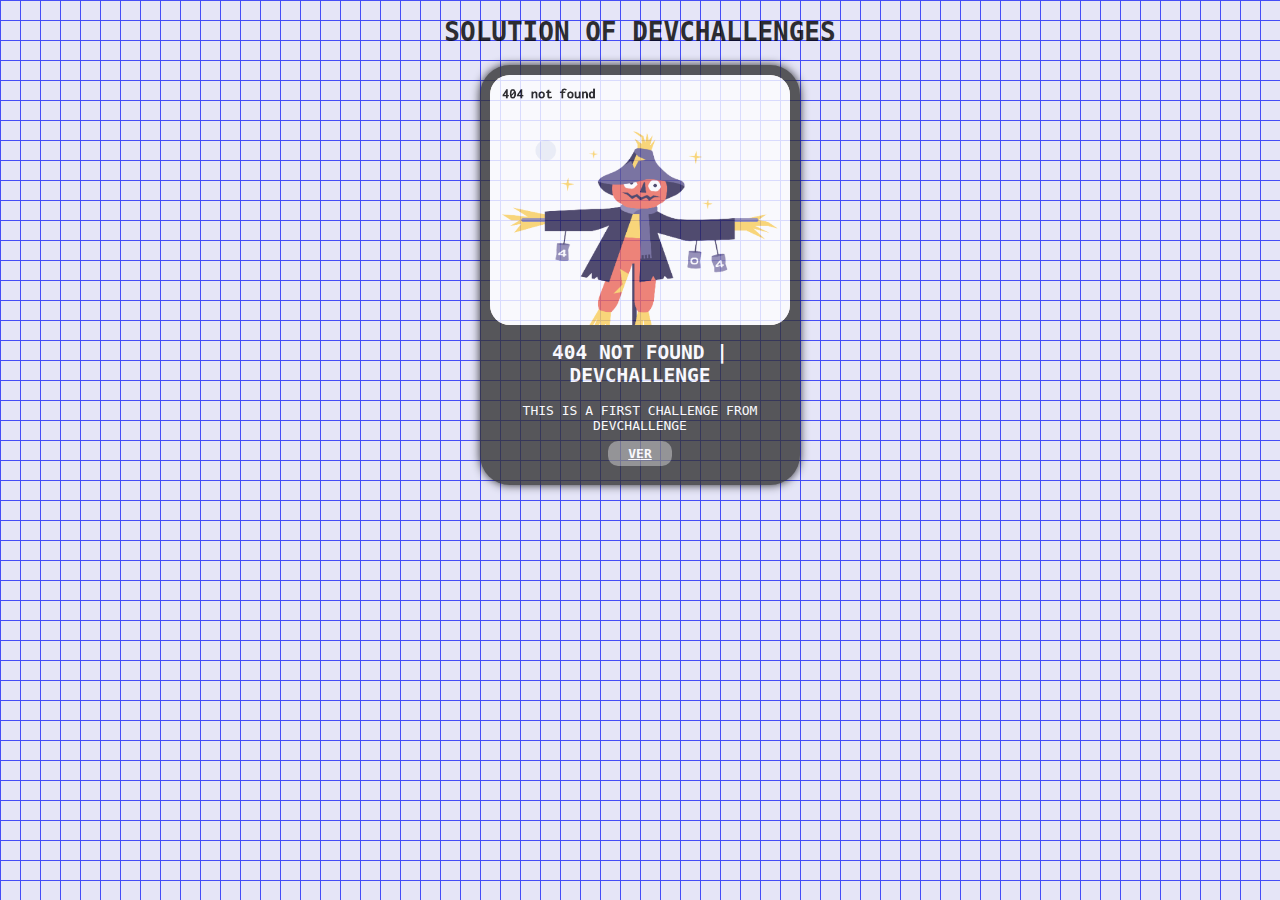
==== index.html @ 0f576c82 "add solution 404 not found challenge" ====
<!DOCTYPE html>
<html lang="en">
<head>
    <meta charset="UTF-8">
    <meta http-equiv="X-UA-Compatible" content="IE=edge">
    <meta name="viewport" content="width=device-width, initial-scale=1.0">

    <link rel="stylesheet" href="main.css">
    <title>devChallenges | sabimael</title>
</head>
<body>
    <main>
        <h1>solution of devChallenges</h1>
        <section class="container-solution">
            <div class="image-solution">
                <img src="./assets/404-not-found.png"  alt="404 not found">
            </div>
            <div class="info-solution">
                <h2>404 not found | devChallenge</h2>
                <p>This is a first challenge from devChallenge</p>
                <a href="./challenges/404-not-found-master/index.html" target="_blank">ver</a>
            </div>
        </section>
    </main>
</body>
</html>
---- main.css ----
html{
    font-family: monospace;
    text-transform: uppercase;
}
h1{
    text-align: center;
}

body{
    background-color: #e5e5f7;
    opacity: 0.8;
    background-image:  linear-gradient(#444cf7 1px, transparent 1px), linear-gradient(to right, #444cf7 1px, #e5e5f7 1px);
    background-size: 20px 20px;
}
.container-solution{
    width: 300px;
    height: 400px;
    background: #333;
    border-radius: 30px;
    box-shadow: 0 0 10px;
    padding: 10px;
    margin: auto;
}

.image-solution{
    width: 300px;
    height: 250px;
    overflow: hidden;
    background-color: antiquewhite;
    border-radius: 20px;
}

.image-solution img{
    width: 100%;
}


.info-solution{
    text-align: center;
    color: #fff;
}

.info-solution a{
    padding: 5px 20px;
    background-color: gray;
    color: #fff;
    text-transform: uppercase;
    font-family: monospace;
    font-weight: bold;
    border-radius: 10px;
}
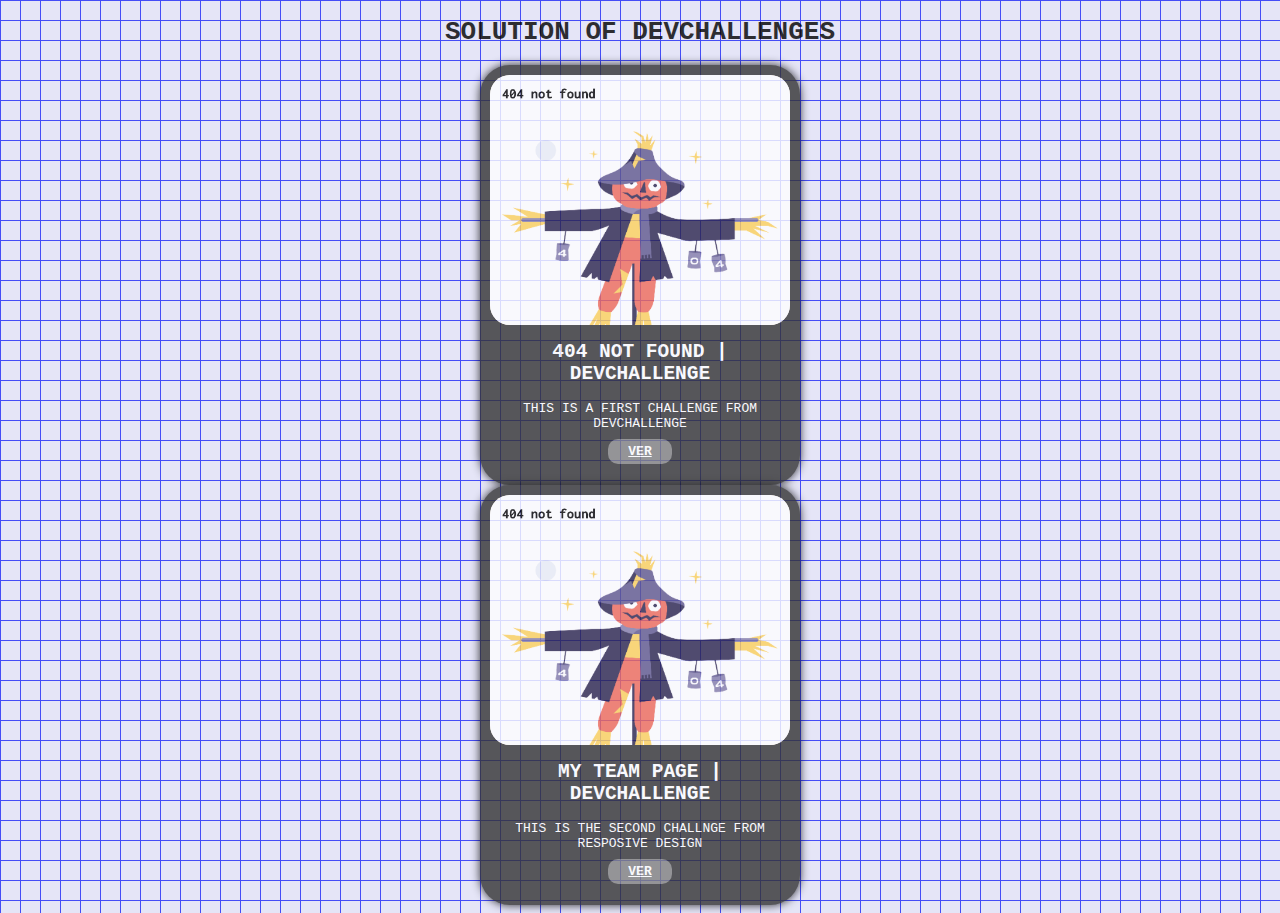
==== commit 36a66a1b: "add card of challenge 2" ====
--- a/index.html
+++ b/index.html
@@ -11,16 +11,26 @@
 <body>
     <main>
         <h1>solution of devChallenges</h1>
-        <section class="container-solution">
+        <div class="card-solution">
             <div class="image-solution">
                 <img src="./assets/404-not-found.png"  alt="404 not found">
             </div>
             <div class="info-solution">
                 <h2>404 not found | devChallenge</h2>
                 <p>This is a first challenge from devChallenge</p>
-                <a href="./challenges/404-not-found-master/index.html" target="_blank">ver</a>
+                <a href="./challenges/responsive-design/404-not-found-master/index.html" target="_blank">ver</a>
             </div>
-        </section>
+        </div>
+        <div class="card-solution">
+            <div class="image-solution">
+                <img src="./assets/404-not-found.png"  alt="404 not found">
+            </div>
+            <div class="info-solution">
+                <h2>My team page | devChallenge</h2>
+                <p>This is the second challnge from resposive design</p>
+                <a href="./challenges/responsive-design/my-team-page-master/index.html" target="_blank">ver</a>
+            </div>
+        </div>
     </main>
 </body>
 </html>--- a/main.css
+++ b/main.css
@@ -12,7 +12,7 @@
     background-image:  linear-gradient(#444cf7 1px, transparent 1px), linear-gradient(to right, #444cf7 1px, #e5e5f7 1px);
     background-size: 20px 20px;
 }
-.container-solution{
+.card-solution{
     width: 300px;
     height: 400px;
     background: #333;
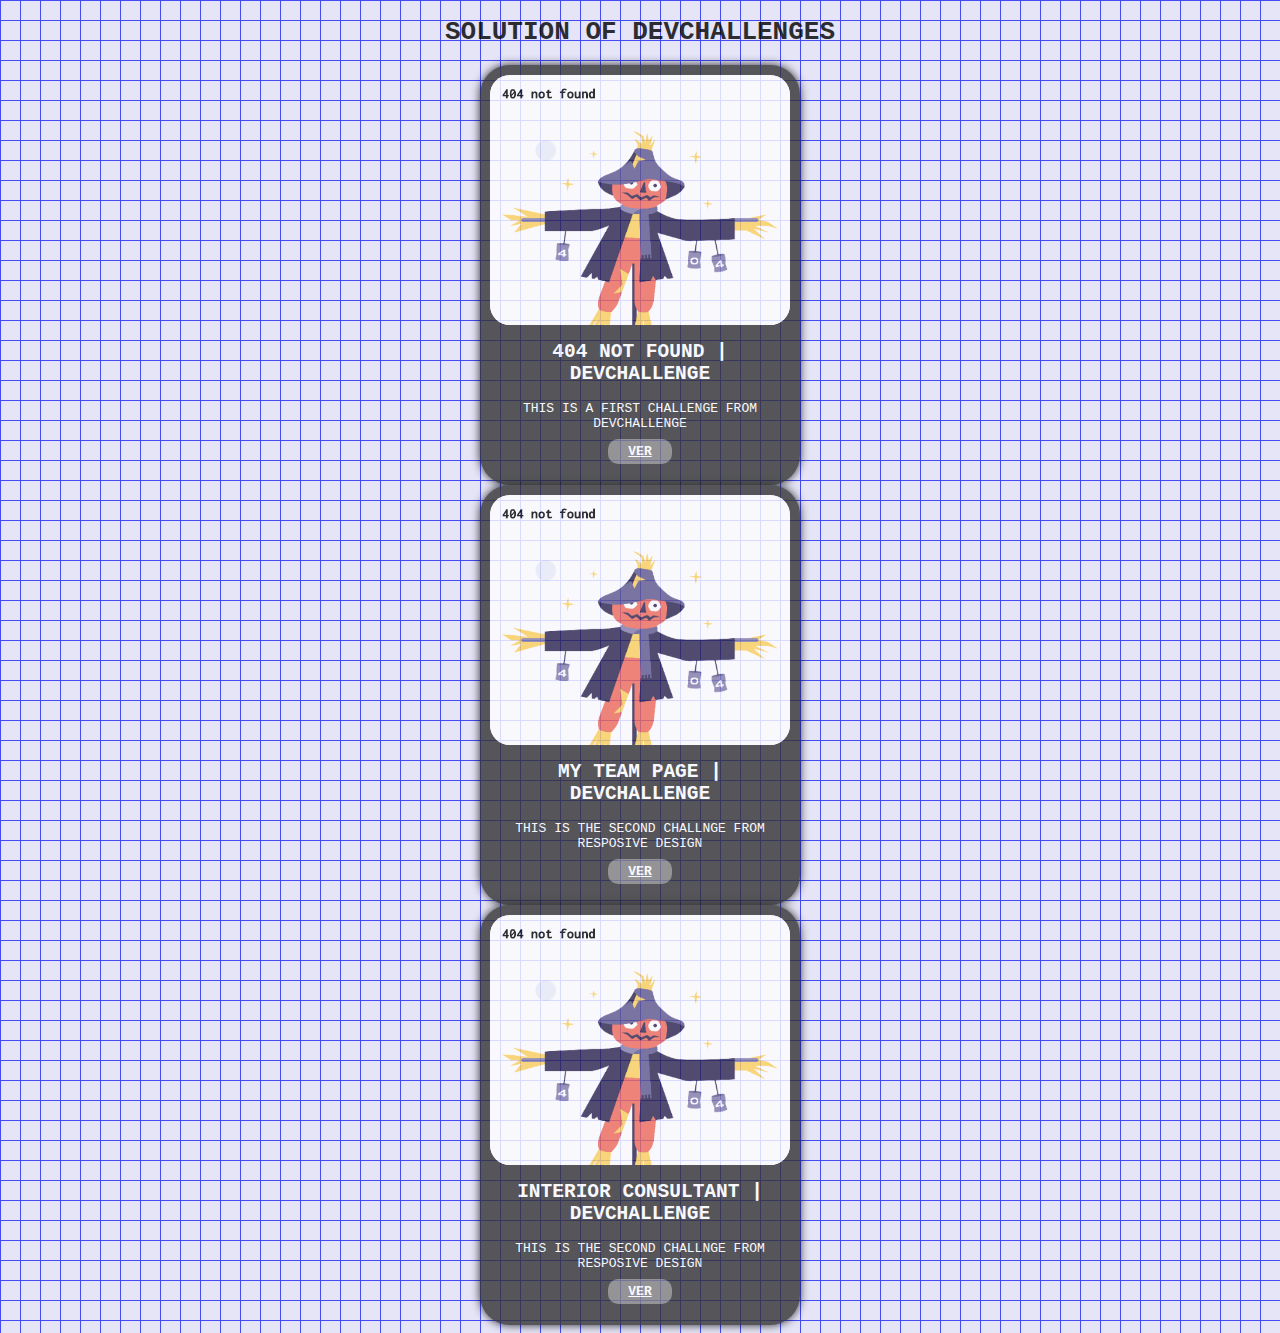
==== commit 26a54c64: "finished interior consultant challenge" ====
--- a/index.html
+++ b/index.html
@@ -31,6 +31,16 @@
                 <a href="./challenges/responsive-design/my-team-page-master/index.html" target="_blank">ver</a>
             </div>
         </div>
+        <div class="card-solution">
+            <div class="image-solution">
+                <img src="./assets/404-not-found.png"  alt="404 not found">
+            </div>
+            <div class="info-solution">
+                <h2>Interior Consultant | devChallenge</h2>
+                <p>This is the second challnge from resposive design</p>
+                <a href="./challenges/responsive-design/interior-consultant-master/index.html" target="_blank">ver</a>
+            </div>
+        </div>
     </main>
 </body>
 </html>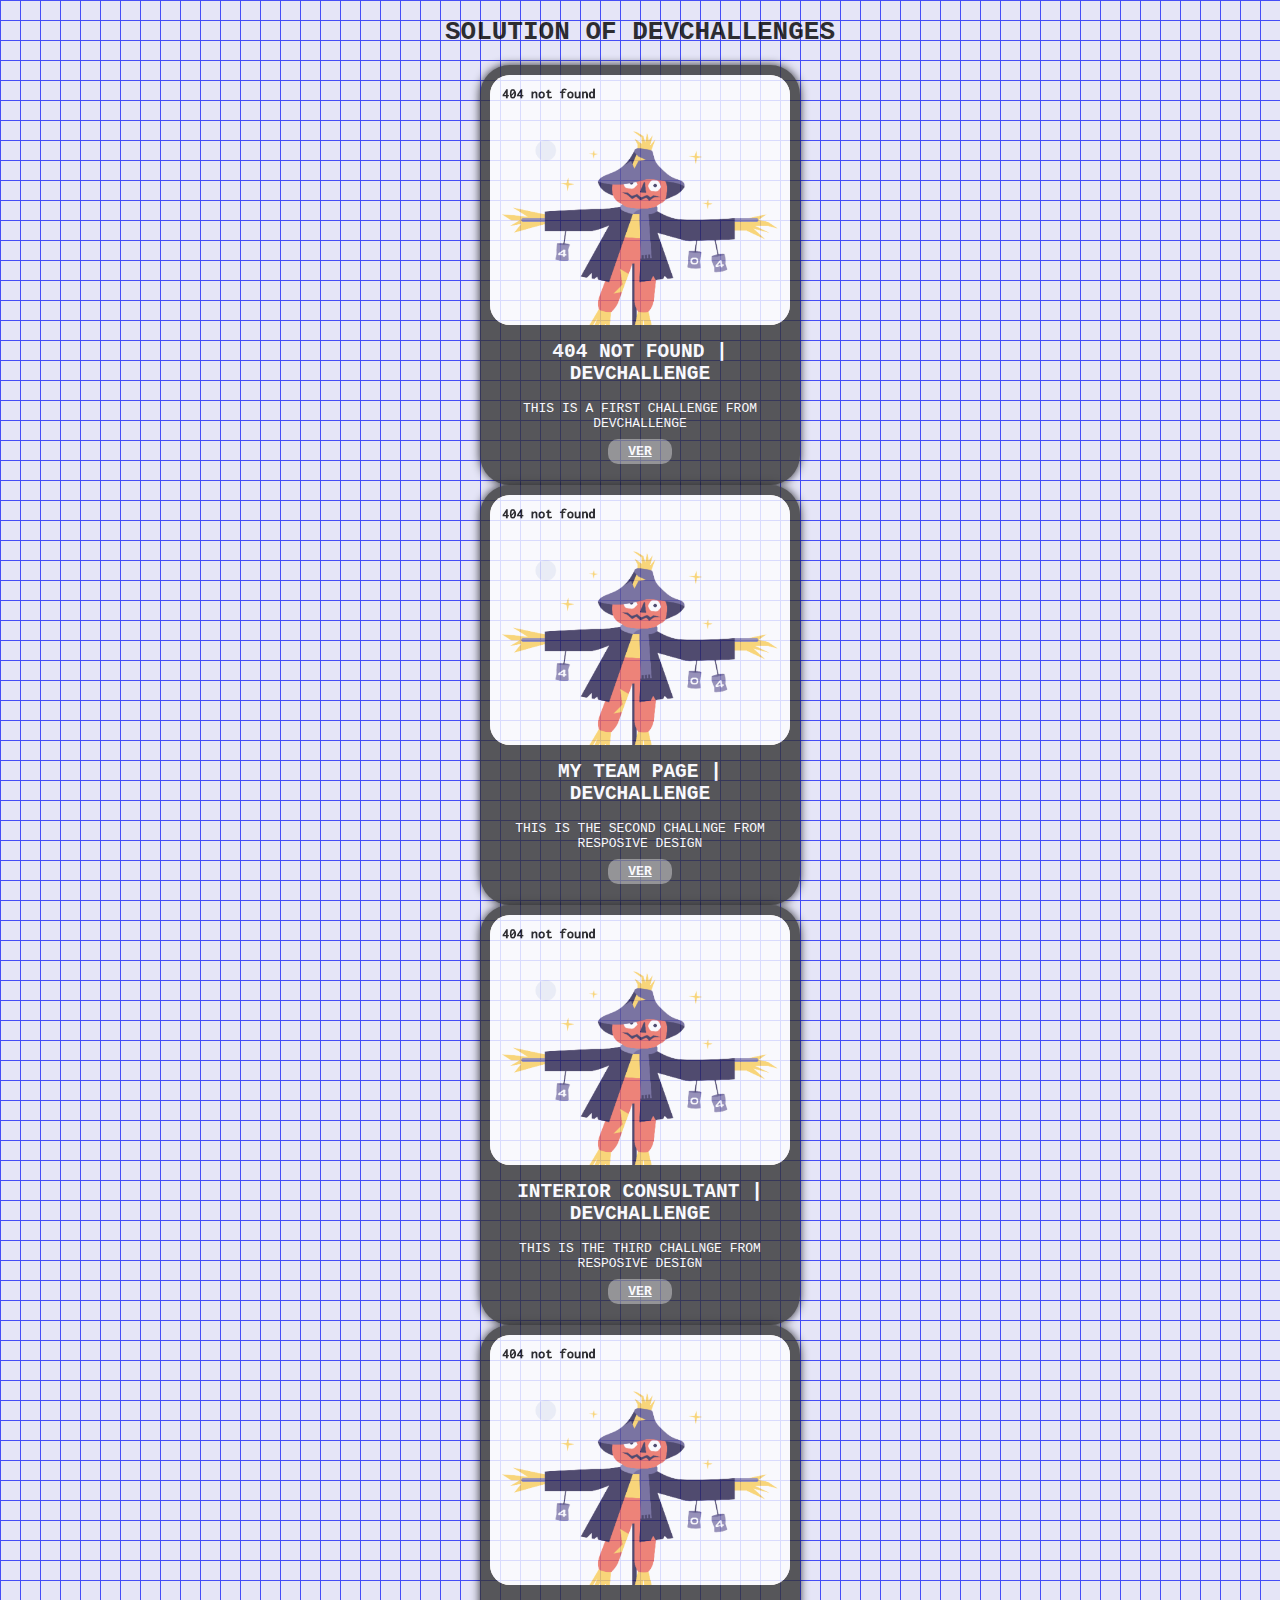
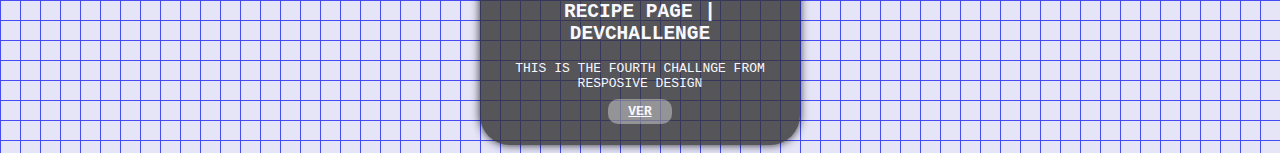
==== commit 5500bb04: "add link to fourth challenge" ====
--- a/index.html
+++ b/index.html
@@ -37,8 +37,18 @@
             </div>
             <div class="info-solution">
                 <h2>Interior Consultant | devChallenge</h2>
-                <p>This is the second challnge from resposive design</p>
+                <p>This is the third challnge from resposive design</p>
                 <a href="./challenges/responsive-design/interior-consultant-master/index.html" target="_blank">ver</a>
+            </div>
+        </div>
+        <div class="card-solution">
+            <div class="image-solution">
+                <img src="./assets/404-not-found.png"  alt="404 not found">
+            </div>
+            <div class="info-solution">
+                <h2>Recipe Page | devChallenge</h2>
+                <p>This is the fourth challnge from resposive design</p>
+                <a href="./challenges/responsive-design/recipe-page-master/index.html" target="_blank">ver</a>
             </div>
         </div>
     </main>
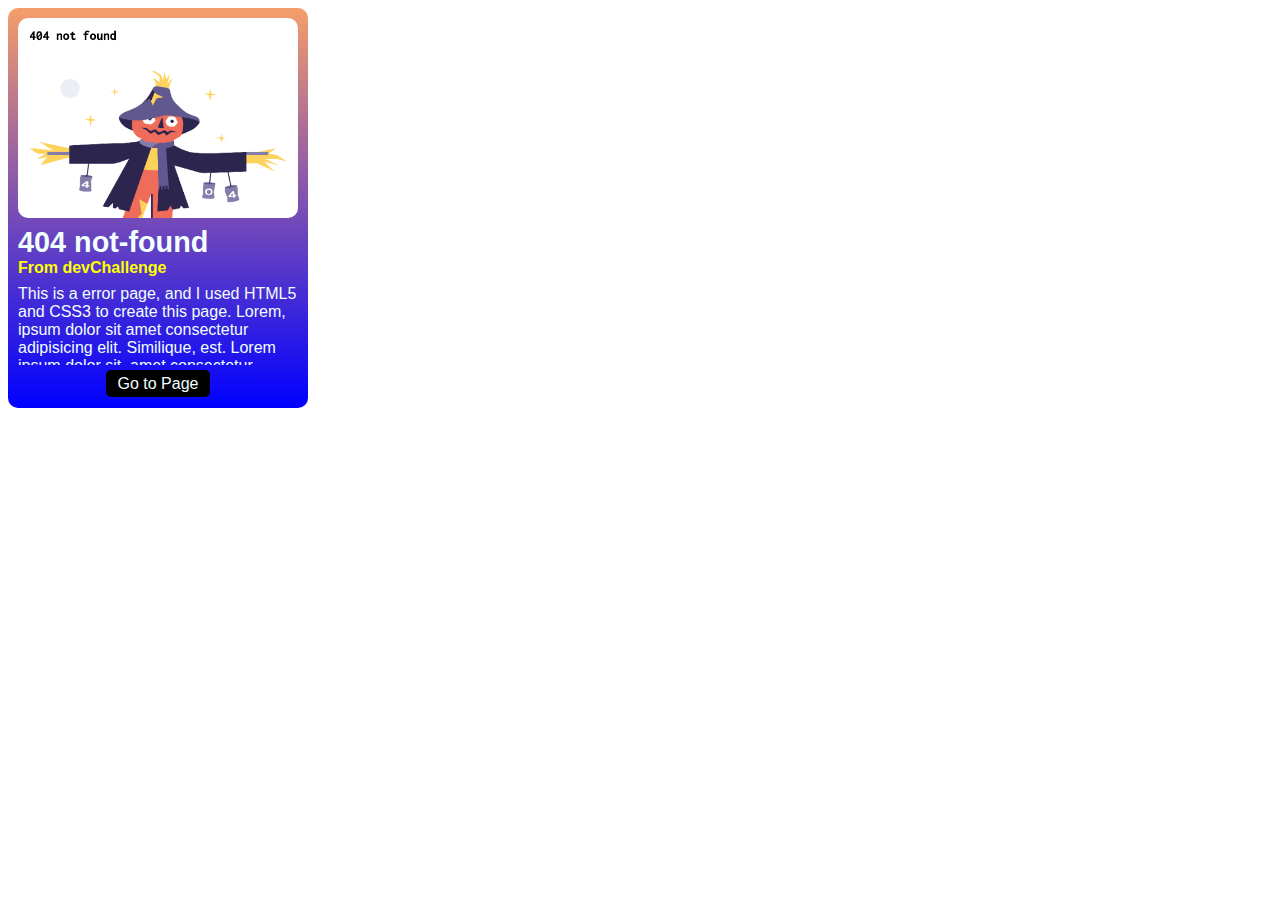
==== commit bbbef243: "add card-solutions with web component" ====
--- a/index.html
+++ b/index.html
@@ -6,51 +6,25 @@
     <meta name="viewport" content="width=device-width, initial-scale=1.0">
 
     <link rel="stylesheet" href="main.css">
-    <title>devChallenges | sabimael</title>
+    <title>Challenges Solved | sabimael</title>
 </head>
 <body>
+    <header>
+
+    </header>
     <main>
-        <h1>solution of devChallenges</h1>
-        <div class="card-solution">
-            <div class="image-solution">
-                <img src="./assets/404-not-found.png"  alt="404 not found">
-            </div>
-            <div class="info-solution">
-                <h2>404 not found | devChallenge</h2>
-                <p>This is a first challenge from devChallenge</p>
-                <a href="./challenges/responsive-design/404-not-found-master/index.html" target="_blank">ver</a>
-            </div>
-        </div>
-        <div class="card-solution">
-            <div class="image-solution">
-                <img src="./assets/404-not-found.png"  alt="404 not found">
-            </div>
-            <div class="info-solution">
-                <h2>My team page | devChallenge</h2>
-                <p>This is the second challnge from resposive design</p>
-                <a href="./challenges/responsive-design/my-team-page-master/index.html" target="_blank">ver</a>
-            </div>
-        </div>
-        <div class="card-solution">
-            <div class="image-solution">
-                <img src="./assets/404-not-found.png"  alt="404 not found">
-            </div>
-            <div class="info-solution">
-                <h2>Interior Consultant | devChallenge</h2>
-                <p>This is the third challnge from resposive design</p>
-                <a href="./challenges/responsive-design/interior-consultant-master/index.html" target="_blank">ver</a>
-            </div>
-        </div>
-        <div class="card-solution">
-            <div class="image-solution">
-                <img src="./assets/404-not-found.png"  alt="404 not found">
-            </div>
-            <div class="info-solution">
-                <h2>Recipe Page | devChallenge</h2>
-                <p>This is the fourth challnge from resposive design</p>
-                <a href="./challenges/responsive-design/recipe-page-master/index.html" target="_blank">ver</a>
-            </div>
-        </div>
+
+        <section class="">
+            <card-solution
+                img="./assets/404-not-found.png"
+                title="404 not-found"
+                subtitle="From devChallenge"
+            >
+                This is a error page, and I used HTML5 and CSS3 to create this page. Lorem, ipsum dolor sit amet consectetur adipisicing elit. Similique, est. Lorem ipsum dolor sit, amet consectetur adipisicing elit. Sit, soluta!
+            </card-solution>
+        </section>
     </main>
+
+    <script type="module" src="./components/CardSolution.js"></script>
 </body>
 </html>--- a/main.css
+++ b/main.css
@@ -1,52 +1,7 @@
-html{
-    font-family: monospace;
-    text-transform: uppercase;
+:root{
+
+    --dark: #2f3c4f;
+    --blue: #506f86;
+    --yellow:#fbb040;
+    --orange:#de703c;
 }
-h1{
-    text-align: center;
-}
-
-body{
-    background-color: #e5e5f7;
-    opacity: 0.8;
-    background-image:  linear-gradient(#444cf7 1px, transparent 1px), linear-gradient(to right, #444cf7 1px, #e5e5f7 1px);
-    background-size: 20px 20px;
-}
-.card-solution{
-    width: 300px;
-    height: 400px;
-    background: #333;
-    border-radius: 30px;
-    box-shadow: 0 0 10px;
-    padding: 10px;
-    margin: auto;
-}
-
-.image-solution{
-    width: 300px;
-    height: 250px;
-    overflow: hidden;
-    background-color: antiquewhite;
-    border-radius: 20px;
-}
-
-.image-solution img{
-    width: 100%;
-}
-
-
-.info-solution{
-    text-align: center;
-    color: #fff;
-}
-
-.info-solution a{
-    padding: 5px 20px;
-    background-color: gray;
-    color: #fff;
-    text-transform: uppercase;
-    font-family: monospace;
-    font-weight: bold;
-    border-radius: 10px;
-}
-
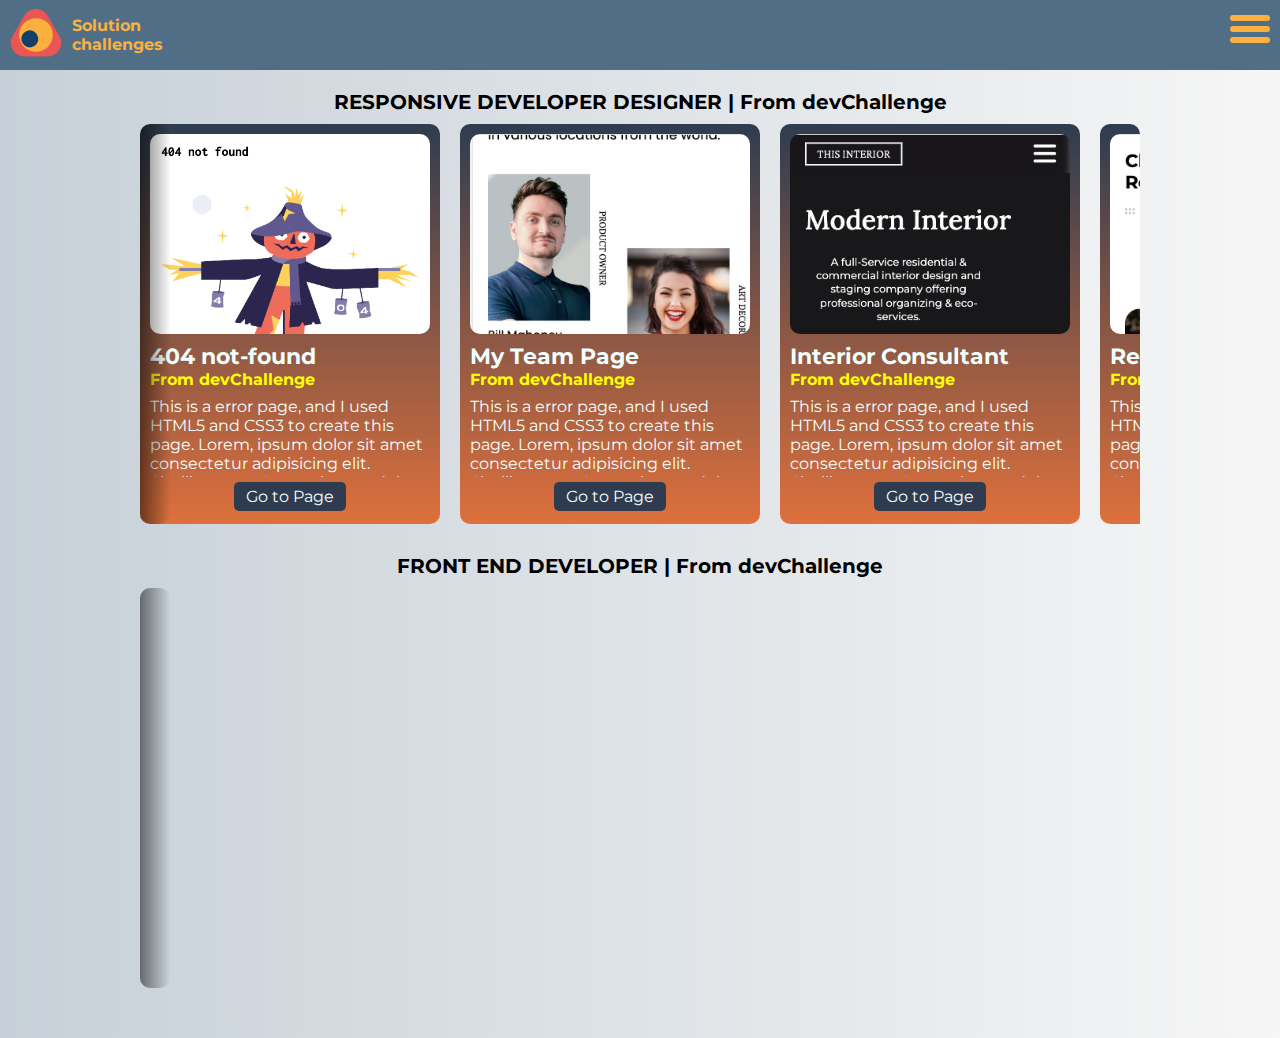
==== commit 9dcfa76d: "add fronted challenge" ====
--- a/index.html
+++ b/index.html
@@ -10,21 +10,112 @@
 </head>
 <body>
     <header>
+        <nav class="navbar">
+            <div class="container-logo">
+                <img src="./assets/Logo.svg" alt="">
+                <h1>Solution challenges</h1>
+            </div>
 
+            <div class="lines">
+                <div class="line line-1 "></div>
+                <div class="line line-2 "></div>
+                <div class="line line-3 "></div>
+            </div>
+
+            <ul class="navlist">
+                <a href="#devChallenge">devChallenge</a>
+            </ul>
+
+        </nav>
     </header>
     <main>
-
-        <section class="">
-            <card-solution
+        <section id="devChallenge" class="main-container">
+            <h2 class="btn-open">RESPONSIVE DEVELOPER DESIGNER | From devChallenge</h2>
+            <article class="responsive-designs container" >
+                <div class="gradient"> </div>
+                <card-solution
                 img="./assets/404-not-found.png"
                 title="404 not-found"
                 subtitle="From devChallenge"
-            >
-                This is a error page, and I used HTML5 and CSS3 to create this page. Lorem, ipsum dolor sit amet consectetur adipisicing elit. Similique, est. Lorem ipsum dolor sit, amet consectetur adipisicing elit. Sit, soluta!
-            </card-solution>
+                    url="./challenges/responsive-design/404-not-found-master/index.html"
+                >
+                    This is a error page, and I used HTML5 and CSS3 to create this page. Lorem, ipsum dolor sit amet consectetur adipisicing elit. Similique, est. Lorem ipsum dolor sit, amet consectetur adipisicing elit. Sit, soluta!
+                </card-solution>
+    
+                <card-solution
+                    img="./assets/team.png"
+                    title="My Team Page"
+                    subtitle="From devChallenge"
+                    url="./challenges/responsive-design/my-team-page-master/index.html"
+                >
+                    This is a error page, and I used HTML5 and CSS3 to create this page. Lorem, ipsum dolor sit amet consectetur adipisicing elit. Similique, est. Lorem ipsum dolor sit, amet consectetur adipisicing elit. Sit, soluta!
+                </card-solution>
+    
+                <card-solution
+                    img="./assets/interior.png"
+                    title="Interior Consultant"
+                    subtitle="From devChallenge"
+                    url="./challenges/responsive-design/interior-consultant-master/index.html"
+                >
+                    This is a error page, and I used HTML5 and CSS3 to create this page. Lorem, ipsum dolor sit amet consectetur adipisicing elit. Similique, est. Lorem ipsum dolor sit, amet consectetur adipisicing elit. Sit, soluta!
+                </card-solution>
+    
+                <card-solution
+                img="./assets/recipe.png"
+                title="Recipe Blog"
+                subtitle="From devChallenge"
+                url="./challenges/responsive-design/recipe-page-master/index.html"
+                >
+                    This is a error page, and I used HTML5 and CSS3 to create this page. Lorem, ipsum dolor sit amet consectetur adipisicing elit. Similique, est. Lorem ipsum dolor sit, amet consectetur adipisicing elit. Sit, soluta!
+                </card-solution>
+    
+                <card-solution
+                img="./assets/gallery.png"
+                title="My Gallery"
+                subtitle="From devChallenge"
+                url="./challenges/responsive-design/my-gallery-master/index.html"
+                >
+                    This is a error page, and I used HTML5 and CSS3 to create this page. Lorem, ipsum dolor sit amet consectetur adipisicing elit. Similique, est. Lorem ipsum dolor sit, amet consectetur adipisicing elit. Sit, soluta!
+                </card-solution>
+                
+                <card-solution
+                    img="./assets/checkout.png"
+                    title="Checkout Page"
+                    subtitle="From devChallenge"
+                    url="./challenges/responsive-design/checkout-page-master/index.html"
+                >
+                    This is a error page, and I used HTML5 and CSS3 to create this page. Lorem, ipsum dolor sit amet consectetur adipisicing elit. Similique, est. Lorem ipsum dolor sit, amet consectetur adipisicing elit. Sit, soluta!
+                </card-solution>
+    
+                <card-solution
+                    img="./assets/edie.png"
+                    title="Edie Homepage"
+                    subtitle="From devChallenge"
+                    url="./challenges/responsive-design/edie-homepage-master/index.html"
+                >
+                    This is a error page, and I used HTML5 and CSS3 to create this page. Lorem, ipsum dolor sit amet consectetur adipisicing elit. Similique, est. Lorem ipsum dolor sit, amet consectetur adipisicing elit. Sit, soluta!
+                </card-solution>
+    
+                <card-solution
+                    img="./assets/portafolio.png"
+                    title="Portafolio"
+                    subtitle="From devChallenge"
+                    url="./challenges/responsive-design/portfolio-master/index.html"
+                >
+                    This is a error page, and I used HTML5 and CSS3 to create this page. Lorem, ipsum dolor sit amet consectetur adipisicing elit. Similique, est. Lorem ipsum dolor sit, amet consectetur adipisicing elit. Sit, soluta!
+                </card-solution>
+            </article>
+
+            <h2 class="btn-open">FRONT END DEVELOPER | From devChallenge</h2>
+
+            <article class="frontend container">
+                <div class="gradient"> </div>
+                
+            </article>
         </section>
     </main>
 
     <script type="module" src="./components/CardSolution.js"></script>
+    <script src="./components/main.js"></script>
 </body>
 </html>--- a/main.css
+++ b/main.css
@@ -1,3 +1,6 @@
+@import url('https://fonts.googleapis.com/css2?family=Montserrat:wght@400;500;600;700&display=swap');
+
+
 :root{
 
     --dark: #2f3c4f;
@@ -5,3 +8,161 @@
     --yellow:#fbb040;
     --orange:#de703c;
 }
+
+*{
+    padding: 0;
+    margin: 0;
+    box-sizing: border-box;
+}
+html{
+    font-family: 'Montserrat', sans-serif;
+}
+h2{
+    font-size: 20px;
+    margin-bottom: 10px;
+    text-align: center;
+}
+.navbar{
+    position: fixed;
+    display: flex;
+    width: 100%;
+    height: 70px;
+    padding: 10px;
+    justify-content: space-between;
+    align-items: center;
+    background: var(--blue);
+    z-index: 999;
+}
+
+
+.container-logo{
+    width: 100px;
+    height: 52px;
+    display: flex;
+    align-items: center;
+    gap: 10px;
+}
+
+.container-logo img{
+    height: 100%;
+}
+
+.container-logo h1{
+    font-size: 16px;
+    color: var(--yellow);
+}
+
+.navlist{
+    width: 100%;
+    height: 100vh;
+    position: fixed;
+    top: 0;
+    left: 0;
+    background-color: #2f3c4f;
+    z-index: 999;
+
+    display: flex;
+    flex-direction: column;
+    
+    align-items: flex-end;
+
+    -webkit-clip-path: circle(0% at 100% 0);
+    clip-path: circle(0% at 100% 0);
+    transition: all .5s ease-out;
+}
+
+.show-navlist{
+    -webkit-clip-path: circle(100% at 100% 0);
+    clip-path: circle(100% at 100% 0);
+    transition: all .5s ease-in;
+}
+
+.lines{
+    width: 40px;
+    height: 40px;
+    cursor: pointer;
+    position: relative;
+    overflow: hidden;
+    display: flex;
+    gap: 5px;
+    flex-direction: column;
+    z-index: 1000;
+
+}
+
+.line{
+    width: 100%;
+    height: 6px;
+    background: var(--yellow);
+    border-radius: 10px;
+    transition: .5s all  ease;
+}
+
+
+.top{
+    position: absolute;
+    transition: .5s all ease-in-out;
+}
+
+.middle{
+    position: absolute; 
+    transform: rotate(-45deg) translateX(7px);
+    top: 17px;
+    transition: .5s all ease-in-out;
+    
+}
+
+.bottom{
+    position: absolute;
+    transform: rotate(90deg) translateY(-17px) translateX(17px);
+    transition: .5s all ease-in-out;
+
+}
+.navlist a{
+    margin-top: 100px;
+    padding: 5px 25px;
+    font-size: 20px;
+    text-decoration: none;
+    text-transform: uppercase;
+    font-weight: 700;
+    color: var(--yellow);
+}
+
+.navlist a:hover{
+    background-color: var(--blue);
+}
+main{
+    padding-top: 70px;
+}
+.main-container{
+    padding: 20px;
+    background: linear-gradient(to left, rgba(77, 77, 77, 0.051), #506e8652);
+    position: relative;
+    
+}
+.container{
+    width: 100%;
+    height: 430px;
+    display: flex;
+    gap: 20px;
+    overflow: scroll;
+    border-radius: 10px;
+}
+
+.gradient{
+    position: absolute;
+    border-radius: 10px;
+    width: 30px;
+    height: 400px;
+    background: linear-gradient(to right, rgba(0, 0, 0, 0.5), rgba(0, 0, 0, 0.01));
+}
+
+
+@media screen and (min-width: 768px) {
+    .container{
+        width: 100%;
+        max-width: 1000px;
+        margin: auto;
+    }
+
+}
